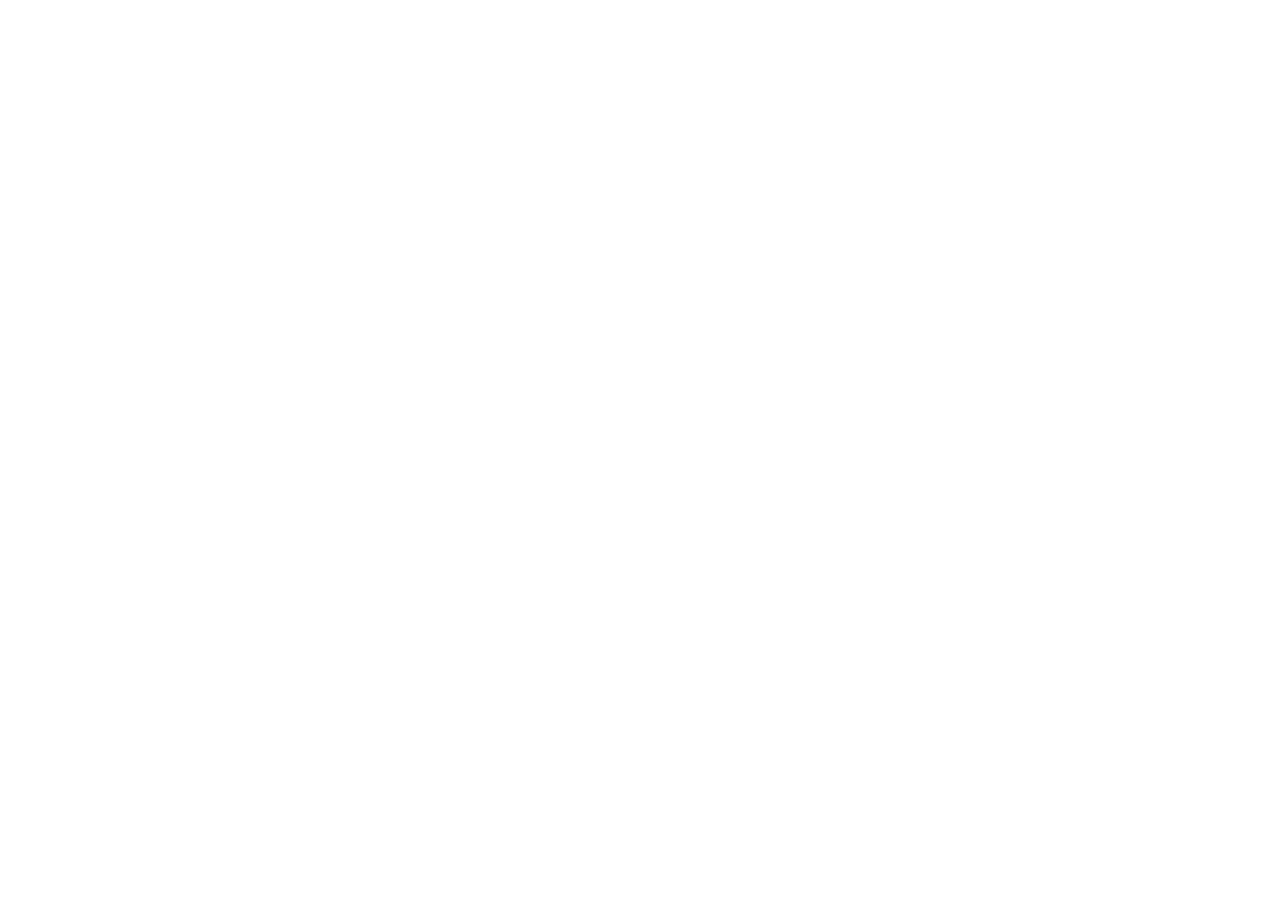
==== index.html @ bb42fbeb "add css and html" ====
<!DOCTYPE html>
<html lang="en">
<head>
  <meta charset="UTF-8">
  <meta name="viewport" content="width=device-width, initial-scale=1.0">
  <meta http-equiv="X-UA-Compatible" content="ie=edge">
  <link rel="stylesheet" href="styles.css">
  <title>Presentacion</title>
</head>
<body>

</body>
</html>
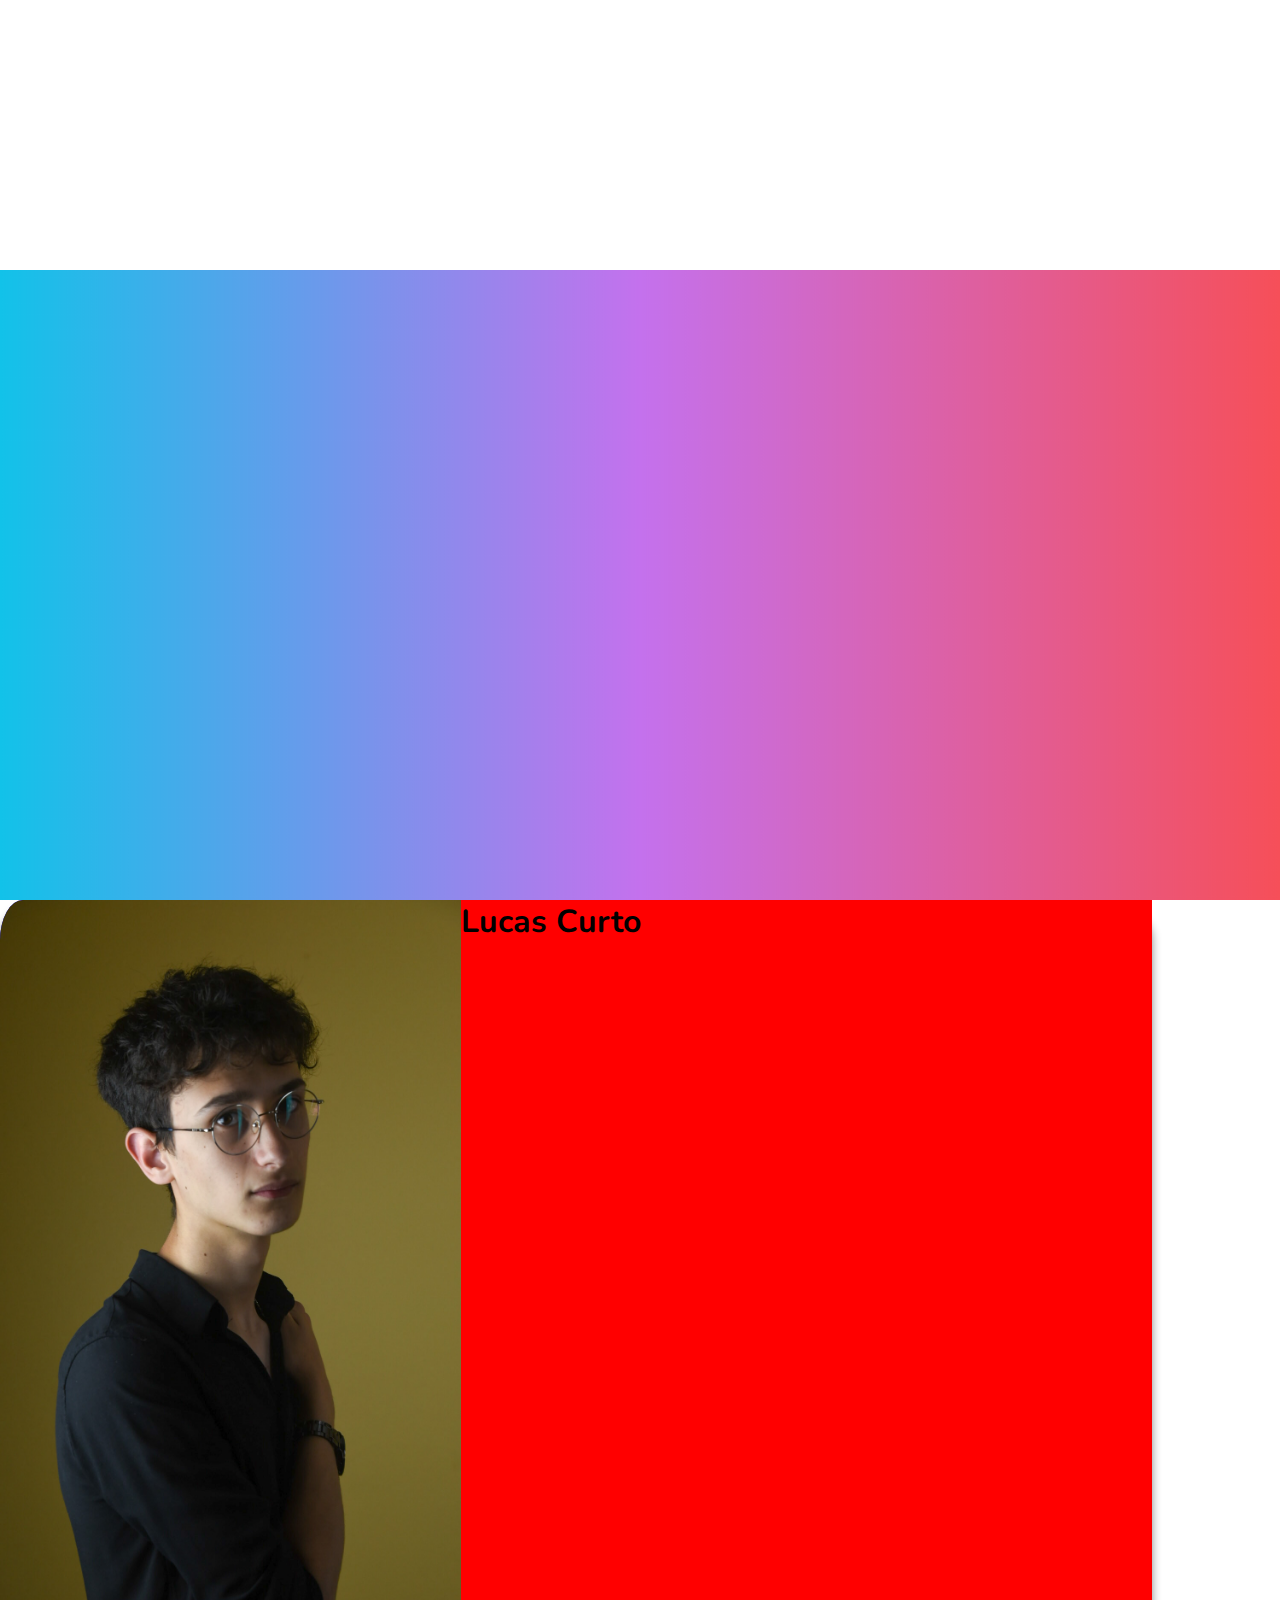
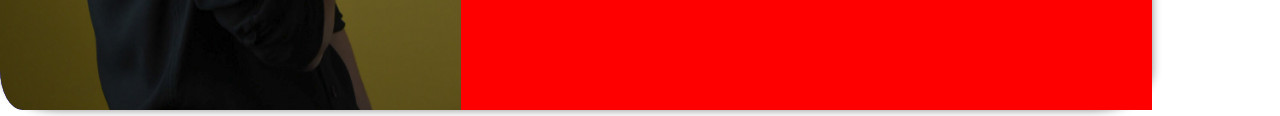
==== commit dbe7d6fb: "segundo" ====
--- a/index.html
+++ b/index.html
@@ -1,13 +1,32 @@
 <!DOCTYPE html>
-<html lang="en">
+<html lang="es">
 <head>
+  <html translate="no">
   <meta charset="UTF-8">
   <meta name="viewport" content="width=device-width, initial-scale=1.0">
   <meta http-equiv="X-UA-Compatible" content="ie=edge">
   <link rel="stylesheet" href="styles.css">
+  <link rel="preconnect" href="https://fonts.gstatic.com">
+  <link href="https://fonts.googleapis.com/css2?family=Nunito:ital@1&display=swap" rel="stylesheet">
   <title>Presentacion</title>
 </head>
 <body>
-
+  <main>
+  <div class="bg-box">
+    <img src="resources/JShine.jpg" alt="">
+    <section class="container-card">
+      <div class="card-first">
+        <img src="resources/me.jpeg" alt="">
+      </div>
+      <div class="card-second">
+        <div class="card-second-text">
+          <h1>Lucas Curto</h1>
+          <h3></h3>
+          <p></p>
+        </div>
+      </div>
+    </section>
+  </div>
+  </main>
 </body>
 </html>
--- a/styles.css
+++ b/styles.css
@@ -0,0 +1,57 @@
+*{
+  font-family: 'Nunito', sans-serif;
+  margin: 0;
+
+}
+main{
+  width: 100%;
+  height: 100vh;
+
+}
+/* Fondo */
+.bg-box{
+  width: 100%;
+  height: 70%;
+  padding-top: 30vh;
+
+
+}
+.bg-box > img{
+  width: 100%;
+  height: 100%;
+  display: block;
+}
+/* tarjetas */
+.container-card{
+  width: 90vw;
+  height: 90vh;
+  display: flex;
+  flex-direction: row;
+  z-index: 100;
+  background-color: #fff;
+  border-radius: 5%;
+  box-shadow:0px 0px 10px #888888;
+
+}
+.card-first{ 
+  width: 40%;
+  height: 100%;
+  background-color: blue;
+  border-radius: 5%;
+}
+.card-first > img{
+  width: 100%;
+  height: 100%;
+  object-fit: cover;
+  border-radius: 5% 0 0 5%;
+}
+/* Textos */
+.card-second{
+  width: 60%;
+  height: 100%;
+  background-color: red;
+  /* position: absolute; */
+  /* left:0vw; */
+  /* bottom: 0vh;  */
+
+}
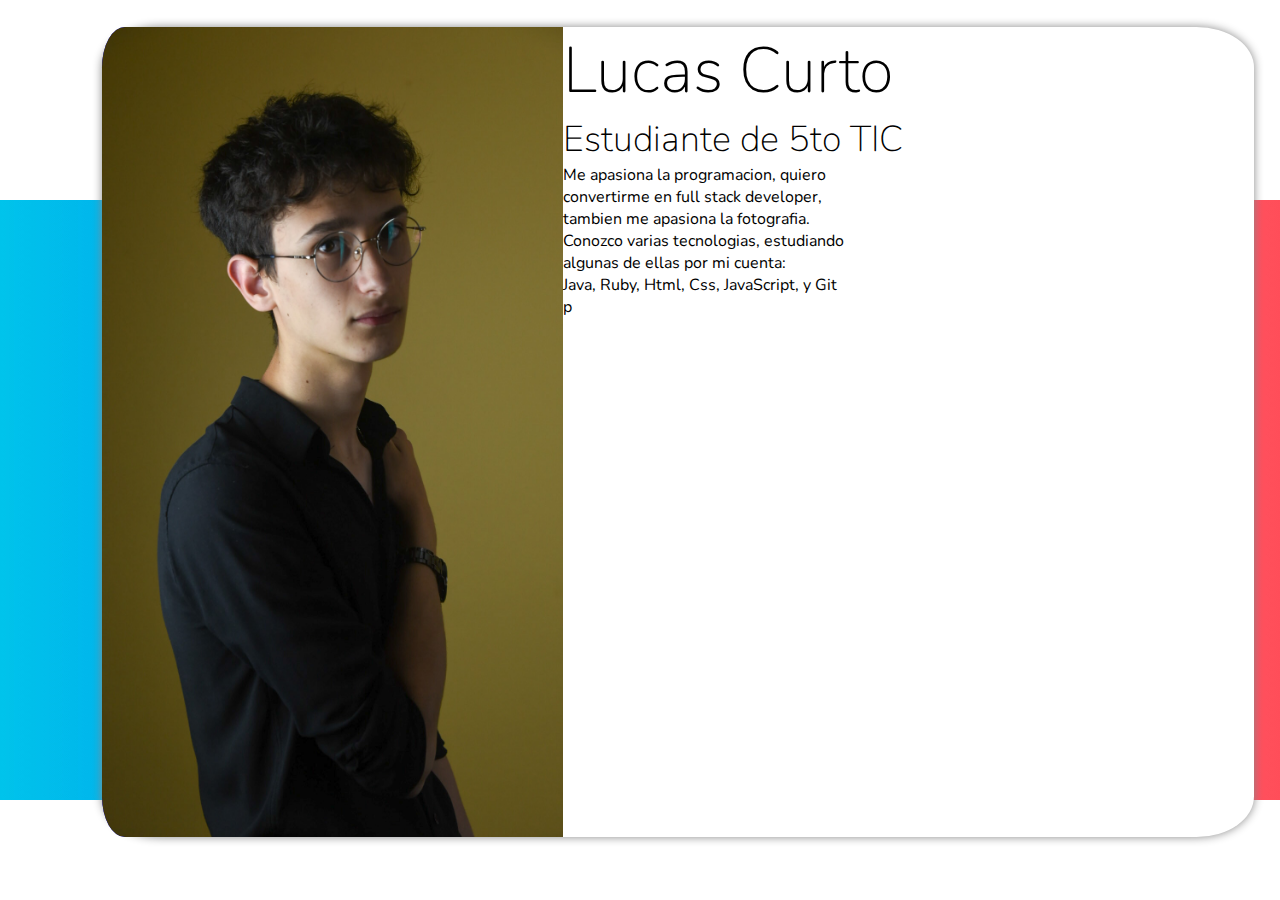
==== commit 04b928a3: "agregando los textos" ====
--- a/index.html
+++ b/index.html
@@ -7,13 +7,12 @@
   <meta http-equiv="X-UA-Compatible" content="ie=edge">
   <link rel="stylesheet" href="styles.css">
   <link rel="preconnect" href="https://fonts.gstatic.com">
-  <link href="https://fonts.googleapis.com/css2?family=Nunito:ital@1&display=swap" rel="stylesheet">
+  <link href="https://fonts.googleapis.com/css2?family=Nunito:wght@300&display=swap" rel="stylesheet">
   <title>Presentacion</title>
 </head>
 <body>
   <main>
   <div class="bg-box">
-    <img src="resources/JShine.jpg" alt="">
     <section class="container-card">
       <div class="card-first">
         <img src="resources/me.jpeg" alt="">
@@ -21,9 +20,20 @@
       <div class="card-second">
         <div class="card-second-text">
           <h1>Lucas Curto</h1>
-          <h3></h3>
-          <p></p>
+          <h3>Estudiante de 5to TIC</h3>
+          <p>Me apasiona la programacion, quiero <br>convertirme en full stack developer,<br> tambien me apasiona la fotografia.</p>
+          <p>Conozco varias tecnologias, estudiando <br>algunas de ellas por mi cuenta:</p>
+          <ul>
+            <li>Java,&nbsp;</li>
+            <li>Ruby,&nbsp;</li>
+            <li>Html,&nbsp;</li>
+            <li>Css,&nbsp;</li>
+            <li>JavaScript,&nbsp;</li>
+            <li>y&nbsp;Git</li>
+          </ul>
+          p
         </div>
+
       </div>
     </section>
   </div>
--- a/styles.css
+++ b/styles.css
@@ -1,7 +1,6 @@
 *{
-  font-family: 'Nunito', sans-serif;
+  font-family: 'Nunito';
   margin: 0;
-
 }
 main{
   width: 100%;
@@ -11,29 +10,28 @@
 /* Fondo */
 .bg-box{
   width: 100%;
-  height: 70%;
-  padding-top: 30vh;
+  height: 100%;
+  background-image:url(resources/JShine.jpg);
+  overflow: hidden;
 
 
 }
-.bg-box > img{
-  width: 100%;
-  height: 100%;
-  display: block;
-}
+
 /* tarjetas */
 .container-card{
   width: 90vw;
   height: 90vh;
   display: flex;
   flex-direction: row;
-  z-index: 100;
   background-color: #fff;
   border-radius: 5%;
   box-shadow:0px 0px 10px #888888;
+  margin-left: 8vw;
+  margin-top: 3vh;
+
 
 }
-.card-first{ 
+.card-first{
   width: 40%;
   height: 100%;
   background-color: blue;
@@ -49,9 +47,33 @@
 .card-second{
   width: 60%;
   height: 100%;
-  background-color: red;
-  /* position: absolute; */
-  /* left:0vw; */
-  /* bottom: 0vh;  */
+  border-radius: 0 5% 5% 0;
+}
+.card-second-text{
+  width: 100%;
+  height: 100%;
+  padding: 0;
+}
+.card-second-text h1{
+  
+  font-size: 64px;
+  font-weight: lighter;
+}
+.card-second-text h3{
+  
+  font-size: 36px;
+  font-weight: lighter;
+}
+.card-second-text p:first-of-type{
+  
+}
+.card-second-text p{
 
+  
 }
+.card-second-text ul{
+  display: flex;
+  flex-wrap: row;
+  list-style: none;
+  padding: 0;
+}